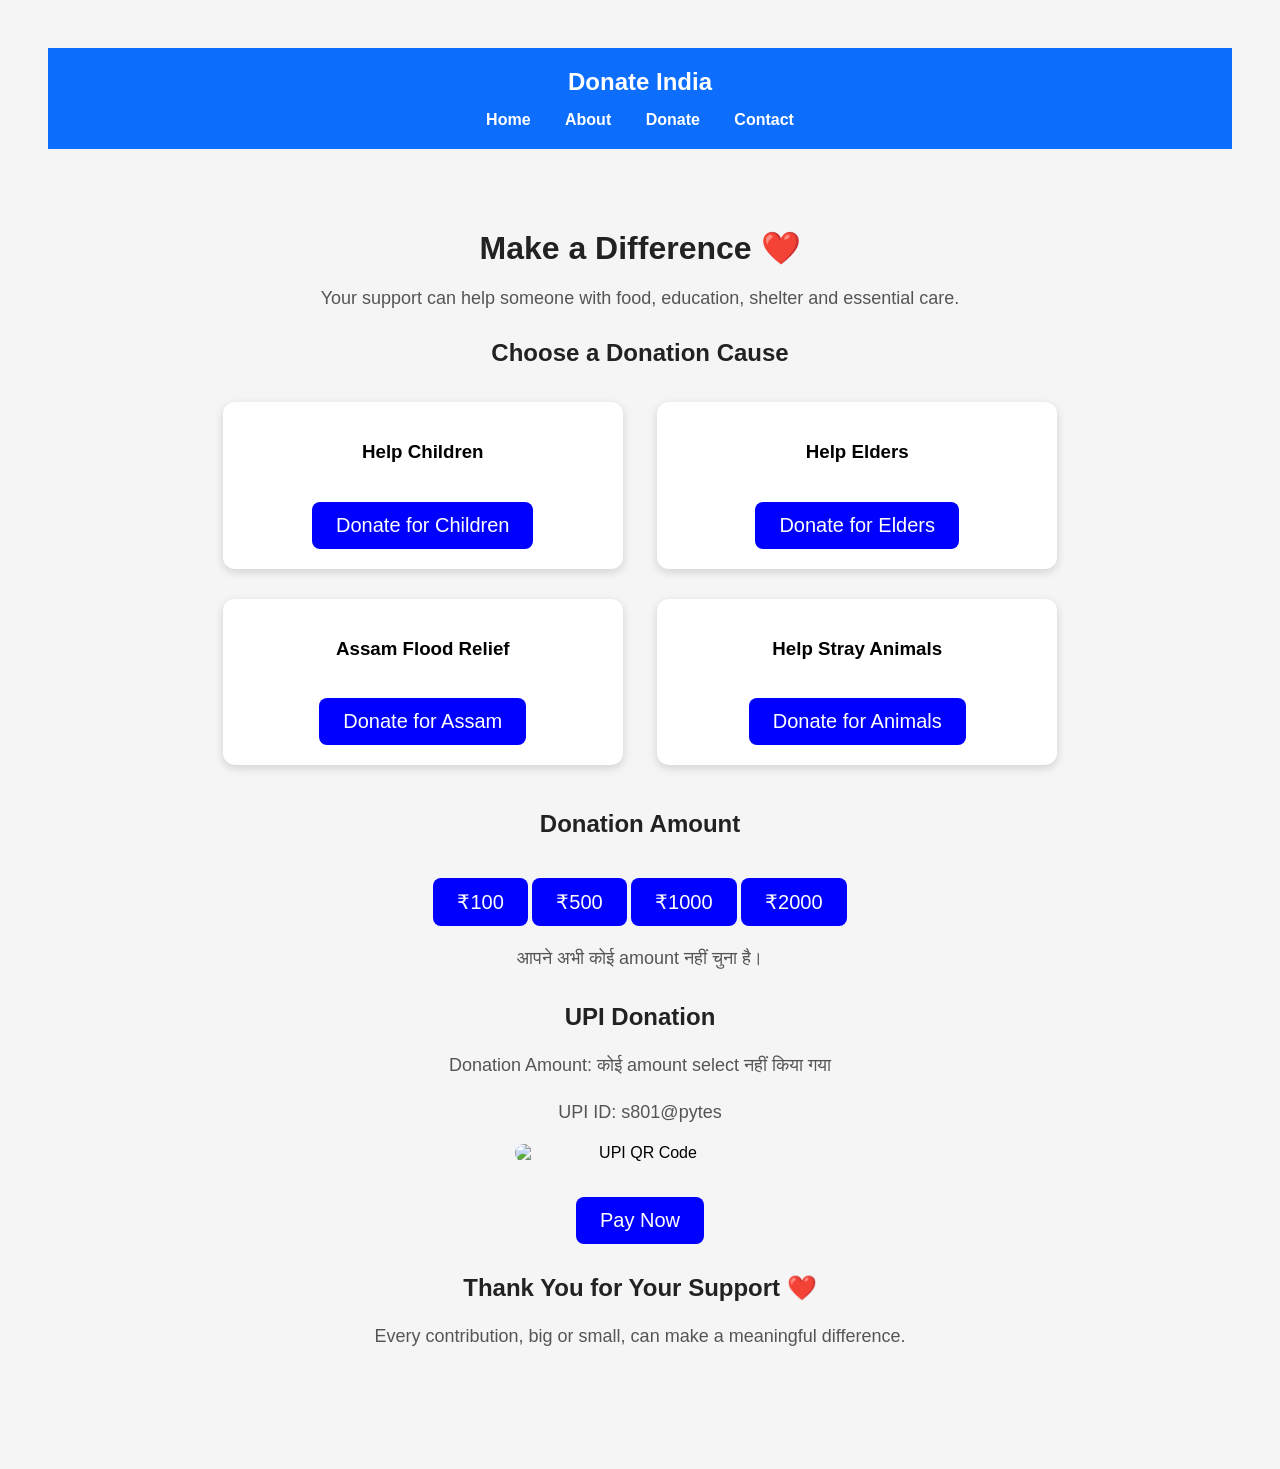
==== donate.html @ 29cd7618 "Add files via upload" ====
<!DOCTYPE html>
<html lang="en">

<head>
    <meta charset="UTF-8">
    <meta name="viewport" content="width=device-width, initial-scale=1.0">
    <title>Donate India - Donate Now</title>
    <link rel="stylesheet" href="style.css">
</head>

<body>

    <header>
        <h2>Donate India</h2>

        <nav>
            <a href="index.html">Home</a>
            <a href="index.html">About</a>
            <a href="donate.html">Donate</a>
            <a href="index.html">Contact</a>
        </nav>
    </header>

    <main>

        <h1>Make a Difference ❤️</h1>

        <p>
            Your support can help someone with food, education,
            shelter and essential care.
        </p>

        <section>

            <h2>Choose a Donation Cause</h2>

            <div>
                <h3>Help Children</h3>
                <button>Donate for Children</button>
            </div>

            <div>
                <h3>Help Elders</h3>
                <button>Donate for Elders</button>
            </div>

            <div>
                <h3>Assam Flood Relief</h3>
                <button>Donate for Assam</button>
            </div>

            <div>
                <h3>Help Stray Animals</h3>
                <button>Donate for Animals</button>
            </div>

        </section>

        <section>

            <h2>Donation Amount</h2>

<button onclick="selectAmount(100)">₹100</button>
<button onclick="selectAmount(500)">₹500</button>
<button onclick="selectAmount(1000)">₹1000</button>
<button onclick="selectAmount(2000)">₹2000</button>

<p id="selectedAmount">आपने अभी कोई amount नहीं चुना है।</p>

<script>
let selectedAmount = 0;

function selectAmount(amount) {
    selectedAmount = amount;

    document.getElementById("selectedAmount").innerText =
        "आपने ₹" + amount + " donation के लिए चुना है।";

    document.getElementById("paymentAmount").innerText =
        "Donation Amount: ₹" + amount;
}

function payNow() {
    if (selectedAmount === 0) {
        alert("Please select a donation amount first.");
        return;
    }

    const upiId = "s801@pytes";

    const upiLink =
        "upi://pay?pa=" + encodeURIComponent(upiId) +
        "&pn=Donate%20India" +
        "&am=" + selectedAmount +
        "&cu=INR";

    window.location.href = upiLink;
}
</script>

        </section>

        <section>

            <h2>UPI Donation</h2>

            <p id="paymentAmount">Donation Amount: कोई amount select नहीं किया गया</p>
            <p>UPI ID: s801@pytes</p>

            <img src="images/donation-qr.jpg" alt="UPI QR Code">
            <button onclick="payNow()">
    Pay Now
</button>

        </section>

<section>
    <h2>Thank You for Your Support ❤️</h2>
    <p>
        Every contribution, big or small, can make a meaningful difference.
    </p>
</section>

    </main>

</body>

</html>
---- style.css ----
body { 
    font-family : Arial, sans-serif ;
    padding : 40px ;
    text-align : center ;
    background-color: #f5f5f5;
}

header {
    background-color: #0d6efd;
    color: white;
    padding: 20px;
}

header h2 {
    margin: 0 0 15px;
}

nav a {
    color: white;
    text-decoration: none;
    margin: 0 15px;
    font-weight: bold;
}

nav a:hover {
    text-decoration: underline;
}

h1 {
    margin-top: 40px;
    color: #222;
}

p {
    color: #555;
    font-size: 18px;
}

button {
    font-size: 20px;
    padding: 12px 24px;
    margin-top: 20px;
    background-color: blue;
    color: white;
    border: none;
    border-radius: 8px;
    cursor: pointer;
}

button:hover {
    background-color: darkblue;
}
button {
    font-size : 20px ;
    padding : 12px 24px ;
    margin-top : 20px ;
    background-color : blue ;
    color : white ;
    border : none ;
    border-radius : 8px ;
    cursor : pointer ;
}
button:hover {
    background-color : darkblue ;
}
nav ul {
    list-style: none;
    padding: 0;
    margin: 0;
}

nav li {
    display: inline-block;
}
section > div {
    display: inline-block;
    width: 40%;
    margin: 20px;
    padding: 20px;
    vertical-align: top;
    background-color: white;
    border-radius: 10px;
    box-shadow: 0 2px 8px rgba(0, 0, 0, 0.15);
}
section img {
    width: 100%;
    height: 220px;
    object-fit: cover;
    border-radius: 10px;
    margin-bottom: 15px;
}
section > div {
    transition: transform 0.3s ease;
}
section > div:hover {
    transform: translateY(-5px);
}
main {
    padding: 40px 20px;
}

main section {
    margin: 30px auto;
    max-width: 900px;
}

main section > div {
    display: inline-block;
    width: 40%;
    margin: 15px;
    padding: 20px;
    background-color: white;
    border-radius: 12px;
    box-shadow: 0 3px 10px rgba(0, 0, 0, 0.15);
    vertical-align: top;
}

main section h2 {
    color: #222;
}

main section p {
    line-height: 1.6;
}
main section img {
    width: 250px;
    height: auto;
    object-fit: contain;
    display: block;
    margin: 15px auto;
}
.upi-box {
    max-width: 400px;
    margin: 30px auto;
    padding: 25px;
    background-color: white;
    border-radius: 12px;
    box-shadow: 0 3px 10px rgba(0, 0, 0, 0.15);
}

.upi-box h3 {
    color: #0d6efd;
    font-size: 24px;
}
section {
    margin: 40px auto;
    max-width: 900px;
}

section h2 {
    color: #0d6efd;
}

section p {
    line-height: 1.6;
}
.hero {
    padding: 60px 20px;
    background-color: #eaf3ff;
    border-radius: 15px;
    margin: 30px auto;
    max-width: 900px;
}

.hero h1 {
    font-size: 42px;
    color: #0d6efd;
    margin-bottom: 10px;
}

.hero p {
    font-size: 20px;
    color: #444;
}

.hero button {
    margin-top: 15px;
}
html {
    scroll-behavior: smooth;
}
@media (max-width: 768px) {
    nav li {
        display: block;
        margin: 10px 0;
    }

    section > div {
        display: block;
        width: auto;
        margin: 20px 10px;
    }

    .hero h1 {
        font-size: 32px;
    }

    .hero p {
        font-size: 17px;
    }

    section img {
        height: 180px;
    }
}
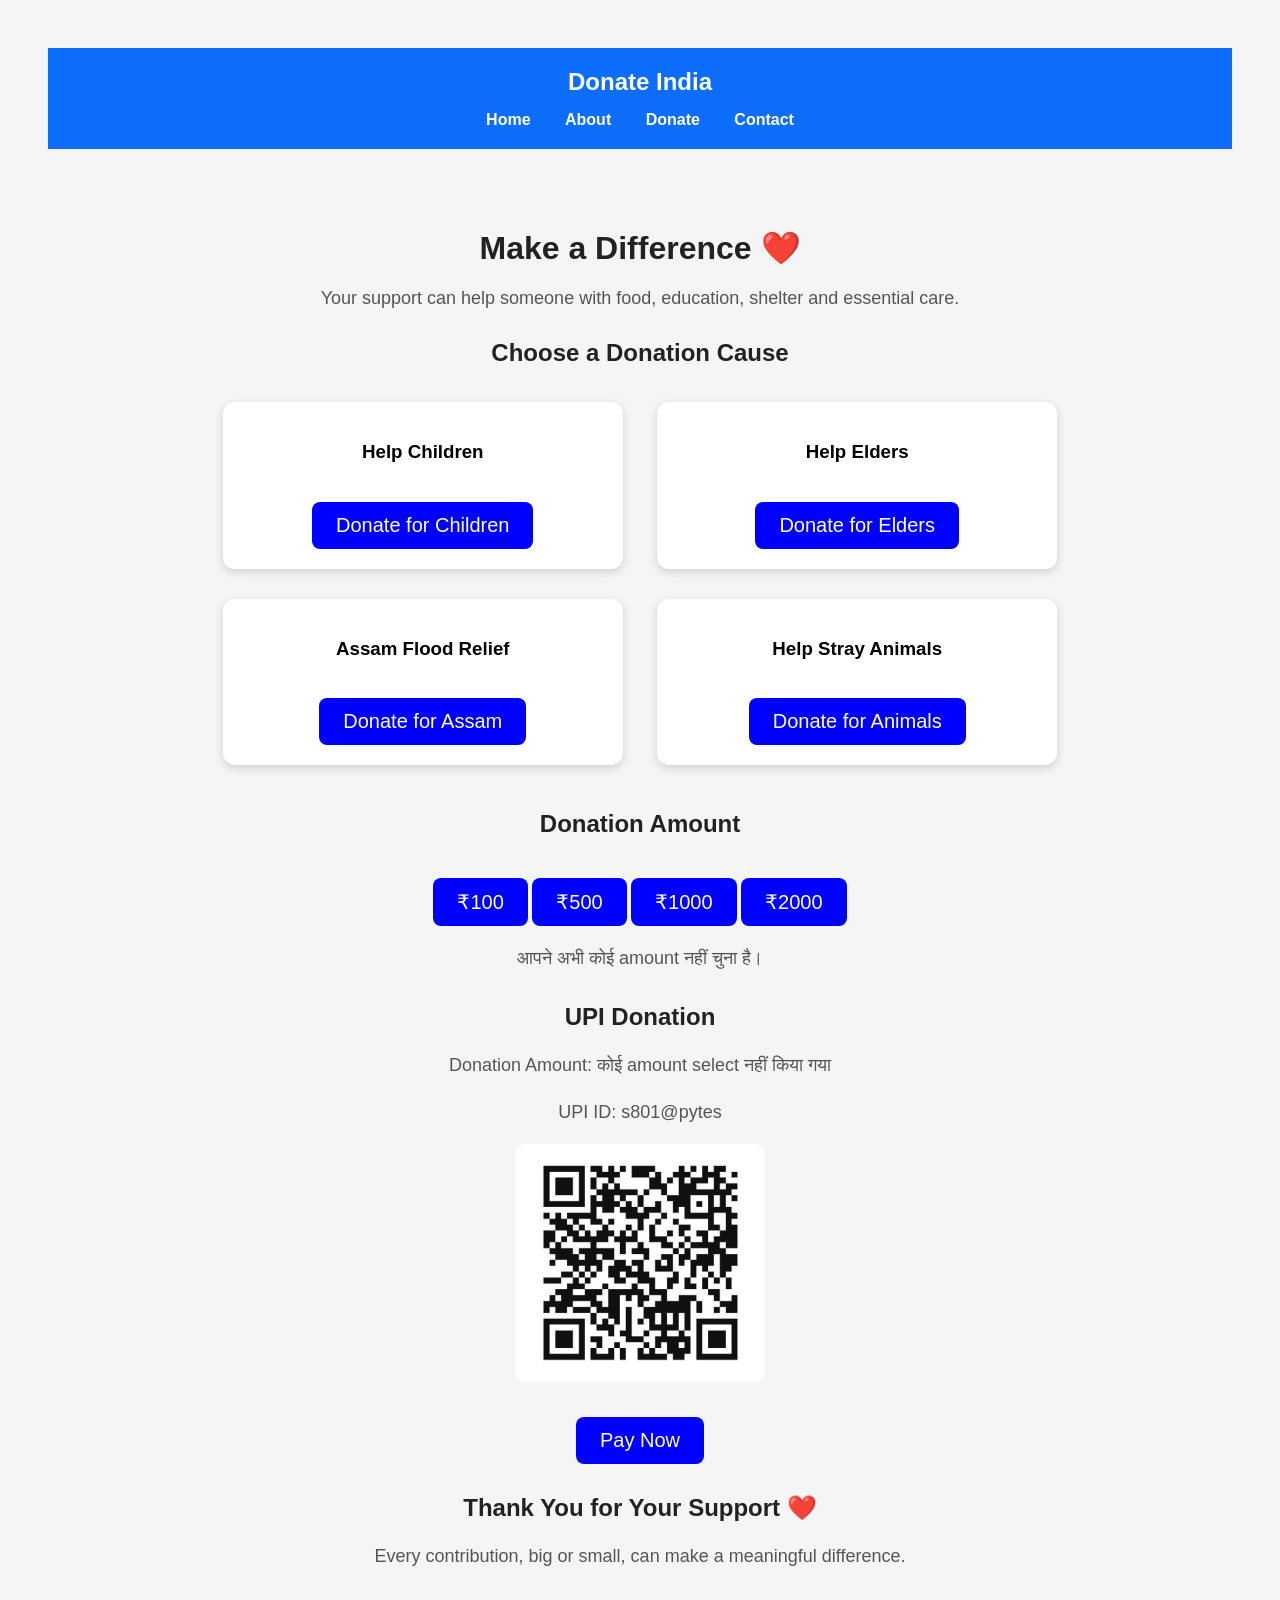
==== commit 21ad89a7: "Update donate.html" ====
--- a/donate.html
+++ b/donate.html
@@ -107,7 +107,7 @@
             <p id="paymentAmount">Donation Amount: कोई amount select नहीं किया गया</p>
             <p>UPI ID: s801@pytes</p>
 
-            <img src="images/donation-qr.jpg" alt="UPI QR Code">
+            <img src="donation-qr.jpg" alt="UPI QR Code">
             <button onclick="payNow()">
     Pay Now
 </button>
@@ -125,4 +125,4 @@
 
 </body>
 
-</html>+</html>
